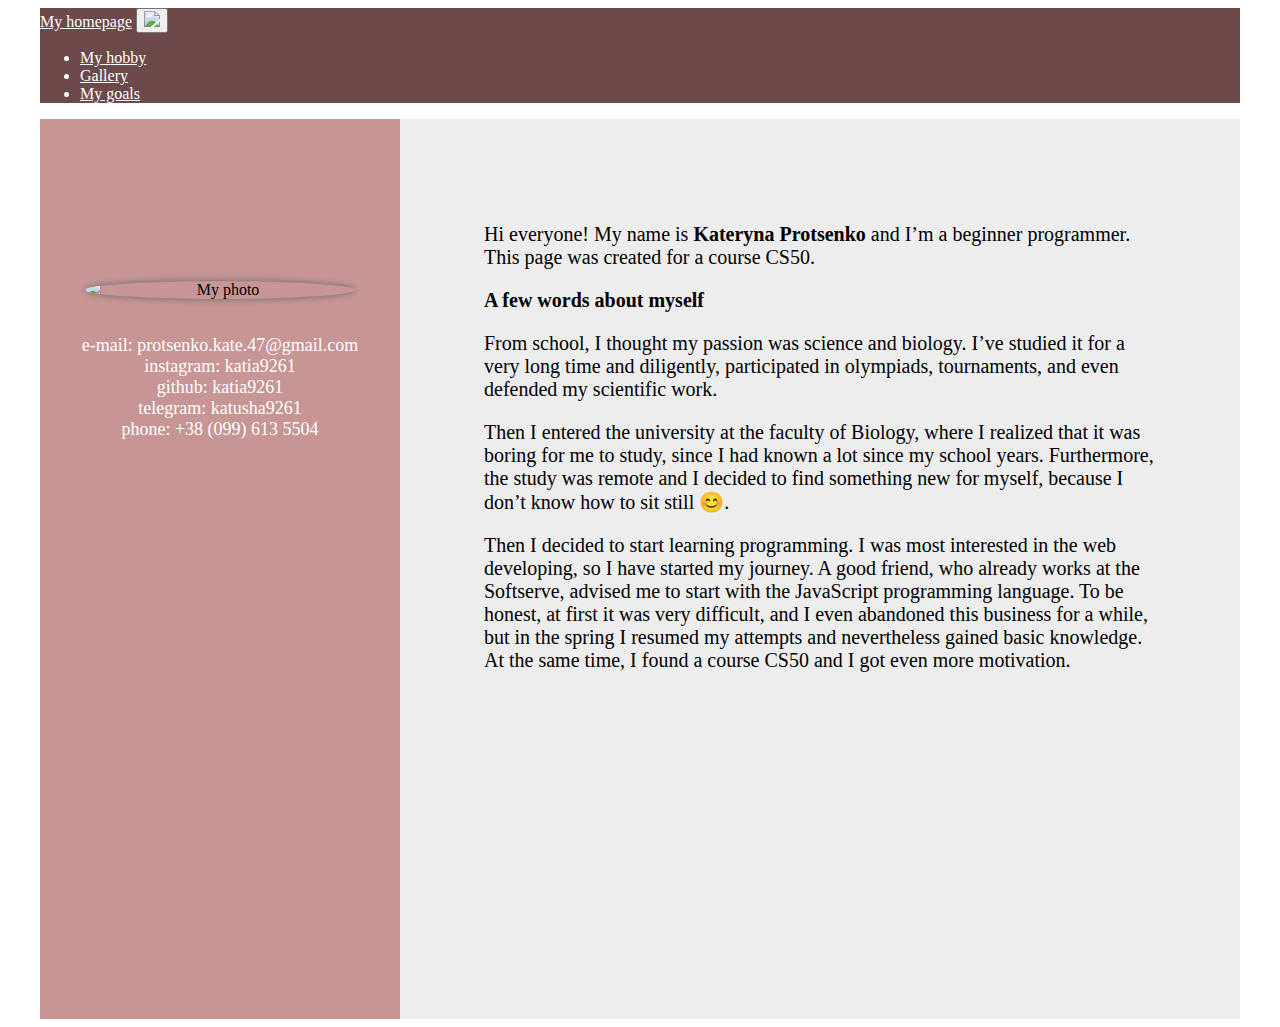
==== index.html @ 0bb5a493 "Add files via upload" ====
<!DOCTYPE html>

<html lang="en">
  <head>
    <link
      href="https://cdn.jsdelivr.net/npm/bootstrap@5.0.2/dist/css/bootstrap.min.css"
      rel="stylesheet"
      integrity="sha384-EVSTQN3/azprG1Anm3QDgpJLIm9Nao0Yz1ztcQTwFspd3yD65VohhpuuCOmLASjC"
      crossorigin="anonymous"
    />
    <script
      src="https://cdn.jsdelivr.net/npm/bootstrap@5.0.2/dist/js/bootstrap.bundle.min.js"
      integrity="sha384-MrcW6ZMFYlzcLA8Nl+NtUVF0sA7MsXsP1UyJoMp4YLEuNSfAP+JcXn/tWtIaxVXM"
      crossorigin="anonymous"
    ></script>
    <link href="style.css" rel="stylesheet" />
    <title>My Webpage</title>
    <link rel="icon" href="img/icons8-my-melody-16.png" />
  </head>

  <body>
    <div class="container-max">
      <header class="container">
        <div class="elem header">
          <nav class="navbar navbar-expand-lg bg-light">
            <div class="container-fluid">
              <a class="navbar-brand" href="index.html">My homepage</a>
              <button
                class="navbar-toggler"
                type="button"
                data-bs-toggle="collapse"
                data-bs-target="#navbarNavDropdown"
                aria-controls="navbarNavDropdown"
                aria-expanded="false"
                aria-label="Toggle navigation"
              >
                <img src="img/premium-icon-menu-4254068.png" class="icon"></img>
              </button>

              <div class="collapse navbar-collapse" id="navbarNavDropdown">
                <ul class="navbar-nav">
                  <li class="nav-item">
                    <a
                      class="nav-link active"
                      aria-current="page"
                      href="MyHobby.html"
                      >My hobby</a
                    >
                  </li>
                  <li class="nav-item">
                    <a class="nav-link" href="gallery.html">Gallery</a>
                  </li>

                  <li class="nav-item">
                    <a
                      class="nav-link"
                      href="MyGoal.html"
                      role="button"
                      aria-expanded="false"
                    >
                      My goals
                    </a>
                  </li>
                </ul>
              </div>
            </div>
          </nav>
        </div>
      </header>

      <div class="content-container">
        <aside>
          <img src="img/MyPhoto.jpg" alt="My photo" />
          <div class="aside">
            <div class="contacts">
              e-mail:
              <a href="mailto:protsenko.kate.47@gmail.com" target="_blank"
                >protsenko.kate.47@gmail.com</a
              ><br />
              instagram:
              <a href="https://www.instagram.com/katia9261/" target="_blank"
                >katia9261</a
              ><br />
              github:
              <a href="https://github.com/katia9261" target="_blank"
                >katia9261</a
              ><br />
              telegram:
              <a href="https://t.me/katusha9261" target="_blank">katusha9261</a
              ><br />
              phone: +38 (099) 613 5504
            </div>
          </div>
        </aside>
        <main>
          <div class="main">
            <p>
              Hi everyone! My name is <strong>Kateryna Protsenko</strong> and
              I’m a beginner programmer. This page was created for a course
              CS50.
            </p>
            <div class="description">
              <p><strong>A few words about myself</strong></p>
              <p>
                From school, I thought my passion was science and biology. I’ve
                studied it for a very long time and diligently, participated in
                olympiads, tournaments, and even defended my scientific work.
              </p>
              <p>
                Then I entered the university at the faculty of Biology, where I
                realized that it was boring for me to study, since I had known a
                lot since my school years. Furthermore, the study was remote and
                I decided to find something new for myself, because I don’t know
                how to sit still 😊.
              </p>
              <p>
                Then I decided to start learning programming. I was most
                interested in the web developing, so I have started my journey. A good
                friend, who already works at the Softserve, advised me to start
                with the JavaScript programming language. To be honest, at first
                it was very difficult, and I even abandoned this business for a
                while, but in the spring I resumed my attempts and nevertheless
                gained basic knowledge. At the same time, I found a course CS50
                and I got even more motivation.
              </p>
            </div>
          </div>
        </main>
      </div>
    </div>
  </body>
</html>
---- style.css ----
:root {
  overflow-x: hidden;
}

.container-max {
  width: 100%;
  min-height: 100vh;
  height: fit-content;
  display: flex;
  align-items: center;
  flex-direction: column;
}

.container {
  width: 100%;
  max-width: 1200px;
  padding: 0 !important;
  margin: 0 !important;
  flex-direction: row;
}

.content-container {
  display: flex;
  flex-direction: row;
  max-width: 1200px;
  width: 100%;
  justify-content: center;
  height: fit-content;
}

.elem {
  position: relative;
  width: 100%;
}

main {
  width: 70%;
}

aside {
  background-color: #C89595;
  width: 30%;
  text-align: center;
}

aside img {
  height: auto;
  width: 75%;
  margin-top: 45%;
  margin-left: auto;
  margin-right: auto;
  display: block;
  border-radius: 50%; 
    box-shadow: 0 0 7px #666;
}

main {
  min-height: 100vh;
  height: fit-content;
  background-color: #EDEDED;
}


.header {
  width: 100%;
  color: white !important;
  text-decoration: none;
  background-color:#6C4A4A;
}

.container-fluid a {
  color: white !important;
}

.dropdown-item {
  color: #6C4A4A !important;
}

.navbar {
  background-color: #6C4A4A !important;
}

.contacts {
  padding: 10%;
  color: white;
  text-decoration: none;
  font-size: large;
}

.contacts > a {
  text-decoration: none;
  color: white;
}

.main {
  padding: 10%;
  text-align: left;
  font-size: 20px;
}

.description {
  font-size: 20px;
  text-align: left;
}

.hobby,
.goals {
  padding: 10%;
  text-align: left;
  font-size: 20px;
}

p {
  font-size: 20px;;
}

.question {
  padding-top: 5%;
  text-align: center;
}

.carousel {
  width: 70%;
  height: auto;
  position: relative;
}

.carousel > ul {
  margin: 0;
  padding: 0;
  list-style: none;
}

.slide {
  position: absolute;
  inset: 0;
  opacity: 0;
  transition: 200ms opacity ease-in-out;
  transition-delay: 200ms;
}

.slide > img {
  display: block;
  width: 100%;
  height: 100%;
  object-fit: cover;
  object-position: center;
}

.slide[data-active] {
  opacity: 1;
  z-index: 1;
  transition-delay: 0ms;
}

.carousel-button {
  position: absolute;
  z-index: 2;
  background: none;
  border: none;
  font-size: 4rem;
  top: 50%;
  transform: translateY(-50%);
  color: rgba(255, 255, 255, .5);
  cursor: pointer;
  border-radius: .25rem;
  padding: 0 .5rem;
  background-color: rgba(0, 0, 0, .1);
}

.carousel-button:hover,
.carousel-button:focus {
  color: white;
  background-color: rgba(0, 0, 0, .2);
}

.carousel-button:focus {
  outline: 1px solid black;
}

.carousel-button.prev {
  left: 1rem;
}

.carousel-button.next {
  right: 1rem;
}

.togallery {
  justify-content: center;
}

.form {
  display: flex;
  padding: 5%;
  text-align: center;
  justify-content: center;
}

.buttonClick {
  margin: 0 auto;
  display: flex;
  height: 60px;
  width: 150px;
  font-size: 22px;
  border: none;
  border-radius: 25px;
  text-decoration: none;
  background: linear-gradient(90deg, #6C4A4A, #C89595);
  color: white;
  overflow: hidden;
  justify-content: center;
  align-items: center;
}

.buttonClick:hover {
  color: white;
  background: linear-gradient(90deg, #C89595, #6C4A4A);
}

.icon {
  height: 3vh !important;
}

@media screen and (max-width: 768px) {
  .content-container {
    flex-direction: column;
  }
  aside, main {
    width: 100vw;
  }
  aside img {
    max-height: 200px;
    width: auto;
    margin-top: 10%;
  }
  aside {
    height: fit-content;
  }
}

@media screen and (max-width: 768px) {
  .slide {
    height: fit-content;
    align-items: center;
    justify-content: center;
    margin: initial;
    left: 40%;
    overflow-x: hidden;
    box-sizing: border-box;
  }
  .prev {
    font-size: 2rem;
    position: relative;
    left: 30% !important;
    bottom: -150px;
  }
  .next {
    font-size: 2rem;
    position: relative;
    left: 91%;
    bottom: -150px;
  }
  }
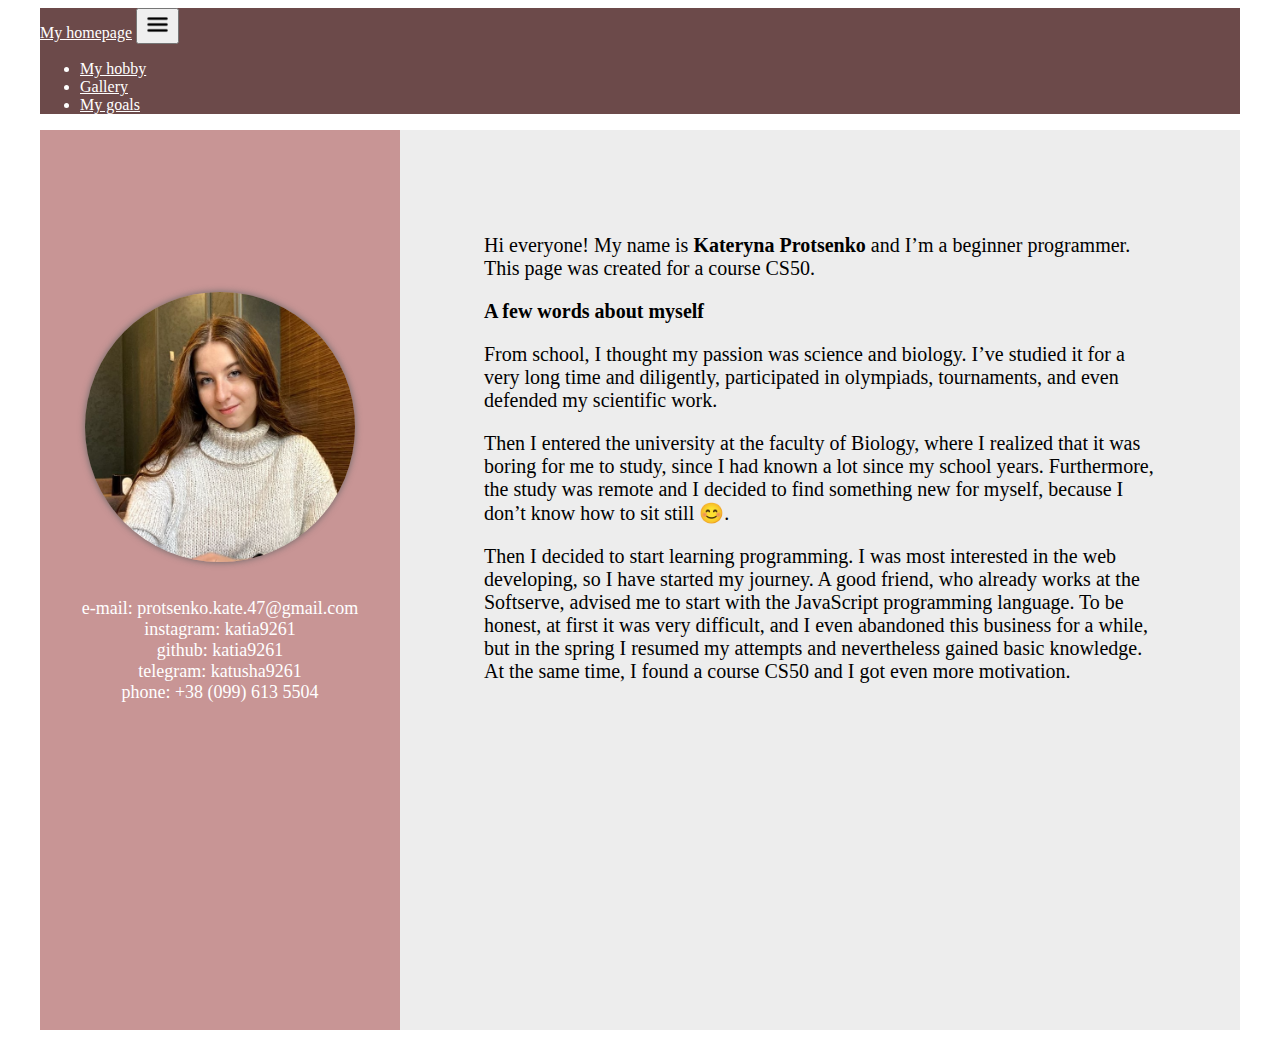
==== commit 135bcf47: "test commit" ====
--- a/index.html
+++ b/index.html
@@ -1,132 +1,132 @@
-<!DOCTYPE html>
-
-<html lang="en">
-  <head>
-    <link
-      href="https://cdn.jsdelivr.net/npm/bootstrap@5.0.2/dist/css/bootstrap.min.css"
-      rel="stylesheet"
-      integrity="sha384-EVSTQN3/azprG1Anm3QDgpJLIm9Nao0Yz1ztcQTwFspd3yD65VohhpuuCOmLASjC"
-      crossorigin="anonymous"
-    />
-    <script
-      src="https://cdn.jsdelivr.net/npm/bootstrap@5.0.2/dist/js/bootstrap.bundle.min.js"
-      integrity="sha384-MrcW6ZMFYlzcLA8Nl+NtUVF0sA7MsXsP1UyJoMp4YLEuNSfAP+JcXn/tWtIaxVXM"
-      crossorigin="anonymous"
-    ></script>
-    <link href="style.css" rel="stylesheet" />
-    <title>My Webpage</title>
-    <link rel="icon" href="img/icons8-my-melody-16.png" />
-  </head>
-
-  <body>
-    <div class="container-max">
-      <header class="container">
-        <div class="elem header">
-          <nav class="navbar navbar-expand-lg bg-light">
-            <div class="container-fluid">
-              <a class="navbar-brand" href="index.html">My homepage</a>
-              <button
-                class="navbar-toggler"
-                type="button"
-                data-bs-toggle="collapse"
-                data-bs-target="#navbarNavDropdown"
-                aria-controls="navbarNavDropdown"
-                aria-expanded="false"
-                aria-label="Toggle navigation"
-              >
-                <img src="img/premium-icon-menu-4254068.png" class="icon"></img>
-              </button>
-
-              <div class="collapse navbar-collapse" id="navbarNavDropdown">
-                <ul class="navbar-nav">
-                  <li class="nav-item">
-                    <a
-                      class="nav-link active"
-                      aria-current="page"
-                      href="MyHobby.html"
-                      >My hobby</a
-                    >
-                  </li>
-                  <li class="nav-item">
-                    <a class="nav-link" href="gallery.html">Gallery</a>
-                  </li>
-
-                  <li class="nav-item">
-                    <a
-                      class="nav-link"
-                      href="MyGoal.html"
-                      role="button"
-                      aria-expanded="false"
-                    >
-                      My goals
-                    </a>
-                  </li>
-                </ul>
-              </div>
-            </div>
-          </nav>
-        </div>
-      </header>
-
-      <div class="content-container">
-        <aside>
-          <img src="img/MyPhoto.jpg" alt="My photo" />
-          <div class="aside">
-            <div class="contacts">
-              e-mail:
-              <a href="mailto:protsenko.kate.47@gmail.com" target="_blank"
-                >protsenko.kate.47@gmail.com</a
-              ><br />
-              instagram:
-              <a href="https://www.instagram.com/katia9261/" target="_blank"
-                >katia9261</a
-              ><br />
-              github:
-              <a href="https://github.com/katia9261" target="_blank"
-                >katia9261</a
-              ><br />
-              telegram:
-              <a href="https://t.me/katusha9261" target="_blank">katusha9261</a
-              ><br />
-              phone: +38 (099) 613 5504
-            </div>
-          </div>
-        </aside>
-        <main>
-          <div class="main">
-            <p>
-              Hi everyone! My name is <strong>Kateryna Protsenko</strong> and
-              I’m a beginner programmer. This page was created for a course
-              CS50.
-            </p>
-            <div class="description">
-              <p><strong>A few words about myself</strong></p>
-              <p>
-                From school, I thought my passion was science and biology. I’ve
-                studied it for a very long time and diligently, participated in
-                olympiads, tournaments, and even defended my scientific work.
-              </p>
-              <p>
-                Then I entered the university at the faculty of Biology, where I
-                realized that it was boring for me to study, since I had known a
-                lot since my school years. Furthermore, the study was remote and
-                I decided to find something new for myself, because I don’t know
-                how to sit still 😊.
-              </p>
-              <p>
-                Then I decided to start learning programming. I was most
-                interested in the web developing, so I have started my journey. A good
-                friend, who already works at the Softserve, advised me to start
-                with the JavaScript programming language. To be honest, at first
-                it was very difficult, and I even abandoned this business for a
-                while, but in the spring I resumed my attempts and nevertheless
-                gained basic knowledge. At the same time, I found a course CS50
-                and I got even more motivation.
-              </p>
-            </div>
-          </div>
-        </main>
-      </div>
-    </div>
-  </body>
-</html>
+<!DOCTYPE html>
+
+<html lang="en">
+  <head>
+    <link
+      href="https://cdn.jsdelivr.net/npm/bootstrap@5.0.2/dist/css/bootstrap.min.css"
+      rel="stylesheet"
+      integrity="sha384-EVSTQN3/azprG1Anm3QDgpJLIm9Nao0Yz1ztcQTwFspd3yD65VohhpuuCOmLASjC"
+      crossorigin="anonymous"
+    />
+    <script
+      src="https://cdn.jsdelivr.net/npm/bootstrap@5.0.2/dist/js/bootstrap.bundle.min.js"
+      integrity="sha384-MrcW6ZMFYlzcLA8Nl+NtUVF0sA7MsXsP1UyJoMp4YLEuNSfAP+JcXn/tWtIaxVXM"
+      crossorigin="anonymous"
+    ></script>
+    <link href="style.css" rel="stylesheet" />
+    <title>My Webpage</title>
+    <link rel="icon" href="img/icons8-my-melody-16.png" />
+  </head>
+
+  <body>
+    <div class="container-max">
+      <header class="container">
+        <div class="elem header">
+          <nav class="navbar navbar-expand-lg bg-light">
+            <div class="container-fluid">
+              <a class="navbar-brand" href="index.html">My homepage</a>
+              <button
+                class="navbar-toggler"
+                type="button"
+                data-bs-toggle="collapse"
+                data-bs-target="#navbarNavDropdown"
+                aria-controls="navbarNavDropdown"
+                aria-expanded="false"
+                aria-label="Toggle navigation"
+              >
+                <img src="img/premium-icon-menu-4254068.png" class="icon"></img>
+              </button>
+
+              <div class="collapse navbar-collapse" id="navbarNavDropdown">
+                <ul class="navbar-nav">
+                  <li class="nav-item">
+                    <a
+                      class="nav-link active"
+                      aria-current="page"
+                      href="MyHobby.html"
+                      >My hobby</a
+                    >
+                  </li>
+                  <li class="nav-item">
+                    <a class="nav-link" href="gallery.html">Gallery</a>
+                  </li>
+
+                  <li class="nav-item">
+                    <a
+                      class="nav-link"
+                      href="MyGoal.html"
+                      role="button"
+                      aria-expanded="false"
+                    >
+                      My goals
+                    </a>
+                  </li>
+                </ul>
+              </div>
+            </div>
+          </nav>
+        </div>
+      </header>
+
+      <div class="content-container">
+        <aside>
+          <img src="img/MyPhoto.jpg" alt="My photo" />
+          <div class="aside">
+            <div class="contacts">
+              e-mail:
+              <a href="mailto:protsenko.kate.47@gmail.com" target="_blank"
+                >protsenko.kate.47@gmail.com</a
+              ><br />
+              instagram:
+              <a href="https://www.instagram.com/katia9261/" target="_blank"
+                >katia9261</a
+              ><br />
+              github:
+              <a href="https://github.com/katia9261" target="_blank"
+                >katia9261</a
+              ><br />
+              telegram:
+              <a href="https://t.me/katusha9261" target="_blank">katusha9261</a
+              ><br />
+              phone: +38 (099) 613 5504
+            </div>
+          </div>
+        </aside>
+        <main>
+          <div class="main">
+            <p>
+              Hi everyone! My name is <strong>Kateryna Protsenko</strong> and
+              I’m a beginner programmer. This page was created for a course
+              CS50.
+            </p>
+            <div class="description">
+              <p><strong>A few words about myself</strong></p>
+              <p>
+                From school, I thought my passion was science and biology. I’ve
+                studied it for a very long time and diligently, participated in
+                olympiads, tournaments, and even defended my scientific work.
+              </p>
+              <p>
+                Then I entered the university at the faculty of Biology, where I
+                realized that it was boring for me to study, since I had known a
+                lot since my school years. Furthermore, the study was remote and
+                I decided to find something new for myself, because I don’t know
+                how to sit still 😊.
+              </p>
+              <p>
+                Then I decided to start learning programming. I was most
+                interested in the web developing, so I have started my journey. A good
+                friend, who already works at the Softserve, advised me to start
+                with the JavaScript programming language. To be honest, at first
+                it was very difficult, and I even abandoned this business for a
+                while, but in the spring I resumed my attempts and nevertheless
+                gained basic knowledge. At the same time, I found a course CS50
+                and I got even more motivation.
+              </p>
+            </div>
+          </div>
+        </main>
+      </div>
+    </div>
+  </body>
+</html>
--- a/style.css
+++ b/style.css
@@ -1,268 +1,268 @@
-
-:root {
-  overflow-x: hidden;
-}
-
-.container-max {
-  width: 100%;
-  min-height: 100vh;
-  height: fit-content;
-  display: flex;
-  align-items: center;
-  flex-direction: column;
-}
-
-.container {
-  width: 100%;
-  max-width: 1200px;
-  padding: 0 !important;
-  margin: 0 !important;
-  flex-direction: row;
-}
-
-.content-container {
-  display: flex;
-  flex-direction: row;
-  max-width: 1200px;
-  width: 100%;
-  justify-content: center;
-  height: fit-content;
-}
-
-.elem {
-  position: relative;
-  width: 100%;
-}
-
-main {
-  width: 70%;
-}
-
-aside {
-  background-color: #C89595;
-  width: 30%;
-  text-align: center;
-}
-
-aside img {
-  height: auto;
-  width: 75%;
-  margin-top: 45%;
-  margin-left: auto;
-  margin-right: auto;
-  display: block;
-  border-radius: 50%; 
-    box-shadow: 0 0 7px #666;
-}
-
-main {
-  min-height: 100vh;
-  height: fit-content;
-  background-color: #EDEDED;
-}
-
-
-.header {
-  width: 100%;
-  color: white !important;
-  text-decoration: none;
-  background-color:#6C4A4A;
-}
-
-.container-fluid a {
-  color: white !important;
-}
-
-.dropdown-item {
-  color: #6C4A4A !important;
-}
-
-.navbar {
-  background-color: #6C4A4A !important;
-}
-
-.contacts {
-  padding: 10%;
-  color: white;
-  text-decoration: none;
-  font-size: large;
-}
-
-.contacts > a {
-  text-decoration: none;
-  color: white;
-}
-
-.main {
-  padding: 10%;
-  text-align: left;
-  font-size: 20px;
-}
-
-.description {
-  font-size: 20px;
-  text-align: left;
-}
-
-.hobby,
-.goals {
-  padding: 10%;
-  text-align: left;
-  font-size: 20px;
-}
-
-p {
-  font-size: 20px;;
-}
-
-.question {
-  padding-top: 5%;
-  text-align: center;
-}
-
-.carousel {
-  width: 70%;
-  height: auto;
-  position: relative;
-}
-
-.carousel > ul {
-  margin: 0;
-  padding: 0;
-  list-style: none;
-}
-
-.slide {
-  position: absolute;
-  inset: 0;
-  opacity: 0;
-  transition: 200ms opacity ease-in-out;
-  transition-delay: 200ms;
-}
-
-.slide > img {
-  display: block;
-  width: 100%;
-  height: 100%;
-  object-fit: cover;
-  object-position: center;
-}
-
-.slide[data-active] {
-  opacity: 1;
-  z-index: 1;
-  transition-delay: 0ms;
-}
-
-.carousel-button {
-  position: absolute;
-  z-index: 2;
-  background: none;
-  border: none;
-  font-size: 4rem;
-  top: 50%;
-  transform: translateY(-50%);
-  color: rgba(255, 255, 255, .5);
-  cursor: pointer;
-  border-radius: .25rem;
-  padding: 0 .5rem;
-  background-color: rgba(0, 0, 0, .1);
-}
-
-.carousel-button:hover,
-.carousel-button:focus {
-  color: white;
-  background-color: rgba(0, 0, 0, .2);
-}
-
-.carousel-button:focus {
-  outline: 1px solid black;
-}
-
-.carousel-button.prev {
-  left: 1rem;
-}
-
-.carousel-button.next {
-  right: 1rem;
-}
-
-.togallery {
-  justify-content: center;
-}
-
-.form {
-  display: flex;
-  padding: 5%;
-  text-align: center;
-  justify-content: center;
-}
-
-.buttonClick {
-  margin: 0 auto;
-  display: flex;
-  height: 60px;
-  width: 150px;
-  font-size: 22px;
-  border: none;
-  border-radius: 25px;
-  text-decoration: none;
-  background: linear-gradient(90deg, #6C4A4A, #C89595);
-  color: white;
-  overflow: hidden;
-  justify-content: center;
-  align-items: center;
-}
-
-.buttonClick:hover {
-  color: white;
-  background: linear-gradient(90deg, #C89595, #6C4A4A);
-}
-
-.icon {
-  height: 3vh !important;
-}
-
-@media screen and (max-width: 768px) {
-  .content-container {
-    flex-direction: column;
-  }
-  aside, main {
-    width: 100vw;
-  }
-  aside img {
-    max-height: 200px;
-    width: auto;
-    margin-top: 10%;
-  }
-  aside {
-    height: fit-content;
-  }
-}
-
-@media screen and (max-width: 768px) {
-  .slide {
-    height: fit-content;
-    align-items: center;
-    justify-content: center;
-    margin: initial;
-    left: 40%;
-    overflow-x: hidden;
-    box-sizing: border-box;
-  }
-  .prev {
-    font-size: 2rem;
-    position: relative;
-    left: 30% !important;
-    bottom: -150px;
-  }
-  .next {
-    font-size: 2rem;
-    position: relative;
-    left: 91%;
-    bottom: -150px;
-  }
-  }
-
-
-
+
+:root {
+  overflow-x: hidden;
+}
+
+.container-max {
+  width: 100%;
+  min-height: 100vh;
+  height: fit-content;
+  display: flex;
+  align-items: center;
+  flex-direction: column;
+}
+
+.container {
+  width: 100%;
+  max-width: 1200px;
+  padding: 0 !important;
+  margin: 0 !important;
+  flex-direction: row;
+}
+
+.content-container {
+  display: flex;
+  flex-direction: row;
+  max-width: 1200px;
+  width: 100%;
+  justify-content: center;
+  height: fit-content;
+}
+
+.elem {
+  position: relative;
+  width: 100%;
+}
+
+main {
+  width: 70%;
+}
+
+aside {
+  background-color: #C89595;
+  width: 30%;
+  text-align: center;
+}
+
+aside img {
+  height: auto;
+  width: 75%;
+  margin-top: 45%;
+  margin-left: auto;
+  margin-right: auto;
+  display: block;
+  border-radius: 50%; 
+    box-shadow: 0 0 7px #666;
+}
+
+main {
+  min-height: 100vh;
+  height: fit-content;
+  background-color: #EDEDED;
+}
+
+
+.header {
+  width: 100%;
+  color: white !important;
+  text-decoration: none;
+  background-color:#6C4A4A;
+}
+
+.container-fluid a {
+  color: white !important;
+}
+
+.dropdown-item {
+  color: #6C4A4A !important;
+}
+
+.navbar {
+  background-color: #6C4A4A !important;
+}
+
+.contacts {
+  padding: 10%;
+  color: white;
+  text-decoration: none;
+  font-size: large;
+}
+
+.contacts > a {
+  text-decoration: none;
+  color: white;
+}
+
+.main {
+  padding: 10%;
+  text-align: left;
+  font-size: 20px;
+}
+
+.description {
+  font-size: 20px;
+  text-align: left;
+}
+
+.hobby,
+.goals {
+  padding: 10%;
+  text-align: left;
+  font-size: 20px;
+}
+
+p {
+  font-size: 20px;;
+}
+
+.question {
+  padding-top: 5%;
+  text-align: center;
+}
+
+.carousel {
+  width: 70%;
+  height: auto;
+  position: relative;
+}
+
+.carousel > ul {
+  margin: 0;
+  padding: 0;
+  list-style: none;
+}
+
+.slide {
+  position: absolute;
+  inset: 0;
+  opacity: 0;
+  transition: 200ms opacity ease-in-out;
+  transition-delay: 200ms;
+}
+
+.slide > img {
+  display: block;
+  width: 100%;
+  height: 100%;
+  object-fit: cover;
+  object-position: center;
+}
+
+.slide[data-active] {
+  opacity: 1;
+  z-index: 1;
+  transition-delay: 0ms;
+}
+
+.carousel-button {
+  position: absolute;
+  z-index: 2;
+  background: none;
+  border: none;
+  font-size: 4rem;
+  top: 50%;
+  transform: translateY(-50%);
+  color: rgba(255, 255, 255, .5);
+  cursor: pointer;
+  border-radius: .25rem;
+  padding: 0 .5rem;
+  background-color: rgba(0, 0, 0, .1);
+}
+
+.carousel-button:hover,
+.carousel-button:focus {
+  color: white;
+  background-color: rgba(0, 0, 0, .2);
+}
+
+.carousel-button:focus {
+  outline: 1px solid black;
+}
+
+.carousel-button.prev {
+  left: 1rem;
+}
+
+.carousel-button.next {
+  right: 1rem;
+}
+
+.togallery {
+  justify-content: center;
+}
+
+.form {
+  display: flex;
+  padding: 5%;
+  text-align: center;
+  justify-content: center;
+}
+
+.buttonClick {
+  margin: 0 auto;
+  display: flex;
+  height: 60px;
+  width: 150px;
+  font-size: 22px;
+  border: none;
+  border-radius: 25px;
+  text-decoration: none;
+  background: linear-gradient(90deg, #6C4A4A, #C89595);
+  color: white;
+  overflow: hidden;
+  justify-content: center;
+  align-items: center;
+}
+
+.buttonClick:hover {
+  color: white;
+  background: linear-gradient(90deg, #C89595, #6C4A4A);
+}
+
+.icon {
+  height: 3vh !important;
+}
+
+@media screen and (max-width: 768px) {
+  .content-container {
+    flex-direction: column;
+  }
+  aside, main {
+    width: 100vw;
+  }
+  aside img {
+    max-height: 200px;
+    width: auto;
+    margin-top: 10%;
+  }
+  aside {
+    height: fit-content;
+  }
+}
+
+@media screen and (max-width: 768px) {
+  .slide {
+    height: fit-content;
+    align-items: center;
+    justify-content: center;
+    margin: initial;
+    left: 40%;
+    overflow-x: hidden;
+    box-sizing: border-box;
+  }
+  .prev {
+    font-size: 2rem;
+    position: relative;
+    left: 30% !important;
+    bottom: -150px;
+  }
+  .next {
+    font-size: 2rem;
+    position: relative;
+    left: 91%;
+    bottom: -150px;
+  }
+  }
+
+
+
